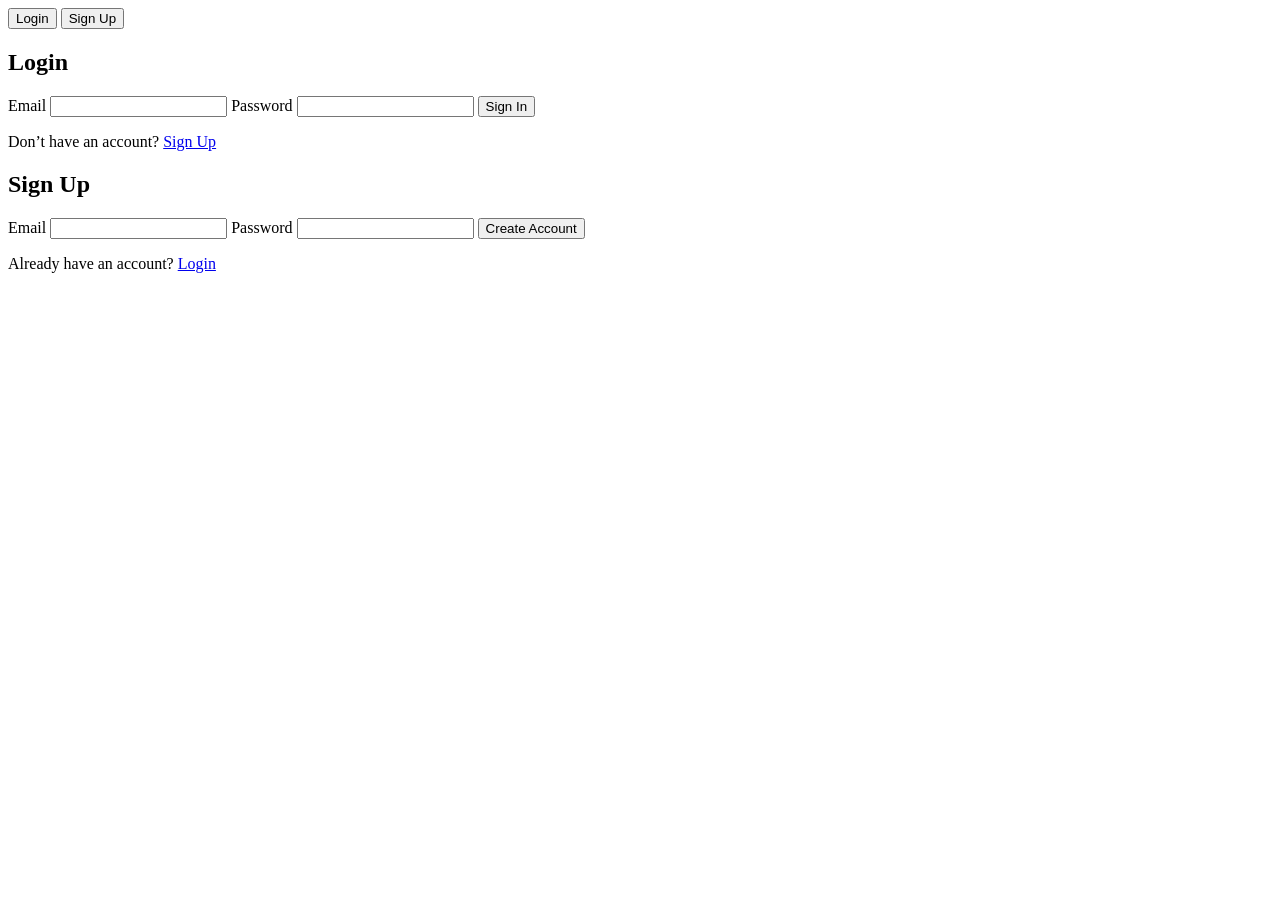
==== index.html @ 041643af "first commit" ====
<!DOCTYPE html>
<html lang="en">
<head>
    <meta charset="UTF-8">
    <meta name="viewport" content="width=device-width, initial-scale=1.0">
    <title>Document</title>
</head>
<body>
    <div class="auth-container">
  <div class="tabs">
    <button class="tab-btn active" data-target="#login">Login</button>
    <button class="tab-btn" data-target="#signup">Sign Up</button>
  </div>

  <form id="login" class="auth-form active" action="/login" method="post">
    <h2>Login</h2>
    <label for="login-email">Email</label>
    <input type="email" id="login-email" name="email" required autocomplete="email" />
    <label for="login-password">Password</label>
    <input type="password" id="login-password" name="password" required autocomplete="current-password" />
    <button type="submit">Sign In</button>
    <p class="alt-option">Don’t have an account? <a href="#" class="switch-tab" data-target="#signup">Sign Up</a></p>
  </form>

  <form id="signup" class="auth-form" action="/signup" method="post">
    <h2>Sign Up</h2>
    <label for="signup-email">Email</label>
    <input type="email" id="signup-email" name="email" required autocomplete="email" />
    <label for="signup-password">Password</label>
    <input type="password" id="signup-password" name="password" required autocomplete="new-password" />
    <button type="submit">Create Account</button>
    <p class="alt-option">Already have an account? <a href="#" class="switch-tab" data-target="#login">Login</a></p>
  </form>
</div>

</body>
</html>
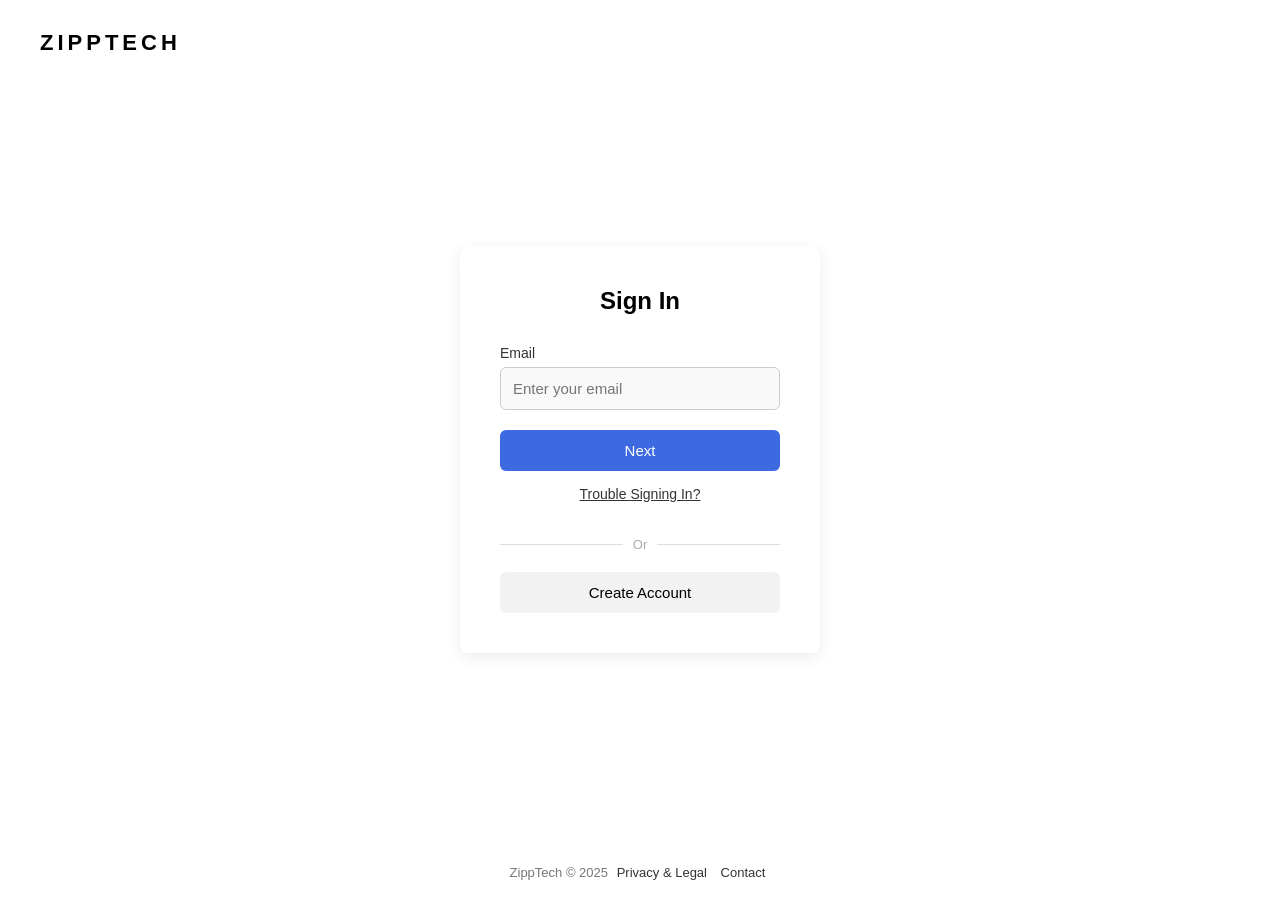
==== commit 649c9ecb: "changes" ====
--- a/index.html
+++ b/index.html
@@ -1,37 +1,200 @@
 <!DOCTYPE html>
 <html lang="en">
 <head>
-    <meta charset="UTF-8">
-    <meta name="viewport" content="width=device-width, initial-scale=1.0">
-    <title>Document</title>
+<meta charset="UTF-8">
+<meta name="viewport" content="width=device-width, initial-scale=1.0">
+<title>Tesla Style Auth Page</title>
+<style>
+  * {
+    box-sizing: border-box;
+    margin: 0;
+    padding: 0;
+    font-family: "Inter", sans-serif;
+  }
+
+  body {
+    background-color: #fff;
+    display: flex;
+    flex-direction: column;
+    align-items: center;
+    justify-content: center;
+    min-height: 100vh;
+  }
+
+  header {
+    position: absolute;
+    top: 30px;
+    left: 40px;
+    font-weight: bold;
+    letter-spacing: 4px;
+    font-size: 22px;
+  }
+
+  .auth-container {
+    width: 360px;
+    background: #fff;
+    padding: 40px;
+    border-radius: 8px;
+    box-shadow: 0 4px 16px rgba(0,0,0,0.08);
+    text-align: center;
+  }
+
+  h2 {
+    font-weight: 600;
+    margin-bottom: 30px;
+  }
+
+  label {
+    display: block;
+    text-align: left;
+    font-size: 14px;
+    color: #333;
+    margin-bottom: 6px;
+  }
+
+  input {
+    width: 100%;
+    padding: 12px;
+    font-size: 15px;
+    border: 1px solid #ccc;
+    border-radius: 6px;
+    margin-bottom: 20px;
+    background: #f9f9f9;
+  }
+
+  input:focus {
+    border-color: #3e6ae1; /* Blue Tesla tone */
+    outline: none;
+    background: #fff;
+  }
+
+  button {
+    width: 100%;
+    padding: 12px;
+    font-size: 15px;
+    border: none;
+    border-radius: 6px;
+    cursor: pointer;
+    font-weight: 500;
+    transition: 0.3s;
+  }
+
+  .primary-btn {
+    background: #3e6ae1;
+    color: white;
+  }
+
+  .primary-btn:hover {
+    background: #3458b8;
+  }
+
+  .secondary-btn {
+    background: #f2f2f2;
+    color: #000;
+  }
+
+  .secondary-btn:hover {
+    background: #e6e6e6;
+  }
+
+  .link {
+    display: inline-block;
+    color: #333;
+    font-size: 14px;
+    margin: 15px 0;
+    text-decoration: underline;
+    cursor: pointer;
+  }
+
+  .divider {
+    display: flex;
+    align-items: center;
+    text-align: center;
+    color: #aaa;
+    font-size: 13px;
+    margin: 20px 0;
+  }
+
+  .divider::before, .divider::after {
+    content: "";
+    flex: 1;
+    height: 1px;
+    background: #ddd;
+  }
+
+  .divider::before {
+    margin-right: 10px;
+  }
+
+  .divider::after {
+    margin-left: 10px;
+  }
+
+  footer {
+    position: absolute;
+    bottom: 20px;
+    text-align: center;
+    font-size: 13px;
+    color: #777;
+  }
+
+  footer a {
+    color: #333;
+    margin: 0 5px;
+    text-decoration: none;
+  }
+
+  footer a:hover {
+    text-decoration: underline;
+  }
+</style>
 </head>
 <body>
-    <div class="auth-container">
-  <div class="tabs">
-    <button class="tab-btn active" data-target="#login">Login</button>
-    <button class="tab-btn" data-target="#signup">Sign Up</button>
-  </div>
-
-  <form id="login" class="auth-form active" action="/login" method="post">
-    <h2>Login</h2>
-    <label for="login-email">Email</label>
-    <input type="email" id="login-email" name="email" required autocomplete="email" />
-    <label for="login-password">Password</label>
-    <input type="password" id="login-password" name="password" required autocomplete="current-password" />
-    <button type="submit">Sign In</button>
-    <p class="alt-option">Don’t have an account? <a href="#" class="switch-tab" data-target="#signup">Sign Up</a></p>
-  </form>
-
-  <form id="signup" class="auth-form" action="/signup" method="post">
-    <h2>Sign Up</h2>
-    <label for="signup-email">Email</label>
-    <input type="email" id="signup-email" name="email" required autocomplete="email" />
-    <label for="signup-password">Password</label>
-    <input type="password" id="signup-password" name="password" required autocomplete="new-password" />
-    <button type="submit">Create Account</button>
-    <p class="alt-option">Already have an account? <a href="#" class="switch-tab" data-target="#login">Login</a></p>
+
+<header>ZIPPTECH</header>
+
+<div class="auth-container" id="loginForm">
+  <h2>Sign In</h2>
+  <form>
+    <label>Email</label>
+    <input type="email" placeholder="Enter your email" required>
+    <button type="submit" class="primary-btn">Next</button>
+    <div class="link">Trouble Signing In?</div>
+    <div class="divider">Or</div>
+    <button type="button" class="secondary-btn" onclick="showSignUp()">Create Account</button>
   </form>
 </div>
 
+<div class="auth-container" id="signupForm" style="display:none;">
+  <h2>Create Account</h2>
+  <form>
+    <label>Full Name</label>
+    <input type="text" placeholder="Your name" required>
+    <label>Email</label>
+    <input type="email" placeholder="Enter your email" required>
+    <label>Password</label>
+    <input type="password" placeholder="Create a password" required>
+    <button type="submit" class="primary-btn">Create Account</button>
+    <div class="divider">Or</div>
+    <button type="button" class="secondary-btn" onclick="showLogin()">Back to Sign In</button>
+  </form>
+</div>
+
+<footer>
+  <p>ZippTech © 2025  <a href="#">Privacy & Legal</a>  <a href="#">Contact</a></p>
+</footer>
+
+<script>
+function showSignUp() {
+  document.getElementById('loginForm').style.display = 'none';
+  document.getElementById('signupForm').style.display = 'block';
+}
+
+function showLogin() {
+  document.getElementById('signupForm').style.display = 'none';
+  document.getElementById('loginForm').style.display = 'block';
+}
+</script>
+
 </body>
-</html>+</html>
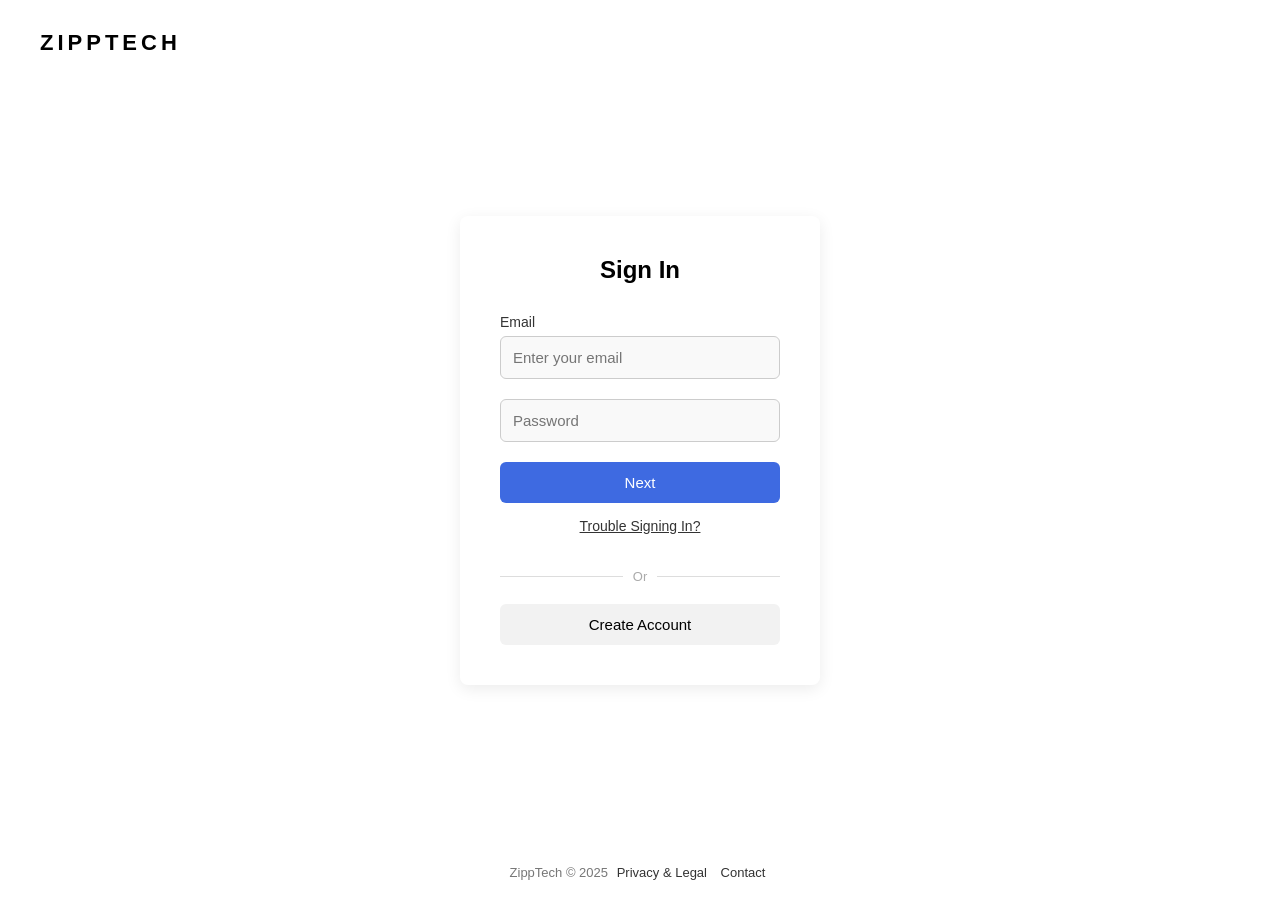
==== commit 33a2e26f: "updated" ====
--- a/index.html
+++ b/index.html
@@ -3,154 +3,11 @@
 <head>
 <meta charset="UTF-8">
 <meta name="viewport" content="width=device-width, initial-scale=1.0">
-<title>Tesla Style Auth Page</title>
-<style>
-  * {
-    box-sizing: border-box;
-    margin: 0;
-    padding: 0;
-    font-family: "Inter", sans-serif;
-  }
-
-  body {
-    background-color: #fff;
-    display: flex;
-    flex-direction: column;
-    align-items: center;
-    justify-content: center;
-    min-height: 100vh;
-  }
-
-  header {
-    position: absolute;
-    top: 30px;
-    left: 40px;
-    font-weight: bold;
-    letter-spacing: 4px;
-    font-size: 22px;
-  }
-
-  .auth-container {
-    width: 360px;
-    background: #fff;
-    padding: 40px;
-    border-radius: 8px;
-    box-shadow: 0 4px 16px rgba(0,0,0,0.08);
-    text-align: center;
-  }
-
-  h2 {
-    font-weight: 600;
-    margin-bottom: 30px;
-  }
-
-  label {
-    display: block;
-    text-align: left;
-    font-size: 14px;
-    color: #333;
-    margin-bottom: 6px;
-  }
-
-  input {
-    width: 100%;
-    padding: 12px;
-    font-size: 15px;
-    border: 1px solid #ccc;
-    border-radius: 6px;
-    margin-bottom: 20px;
-    background: #f9f9f9;
-  }
-
-  input:focus {
-    border-color: #3e6ae1; /* Blue Tesla tone */
-    outline: none;
-    background: #fff;
-  }
-
-  button {
-    width: 100%;
-    padding: 12px;
-    font-size: 15px;
-    border: none;
-    border-radius: 6px;
-    cursor: pointer;
-    font-weight: 500;
-    transition: 0.3s;
-  }
-
-  .primary-btn {
-    background: #3e6ae1;
-    color: white;
-  }
-
-  .primary-btn:hover {
-    background: #3458b8;
-  }
-
-  .secondary-btn {
-    background: #f2f2f2;
-    color: #000;
-  }
-
-  .secondary-btn:hover {
-    background: #e6e6e6;
-  }
-
-  .link {
-    display: inline-block;
-    color: #333;
-    font-size: 14px;
-    margin: 15px 0;
-    text-decoration: underline;
-    cursor: pointer;
-  }
-
-  .divider {
-    display: flex;
-    align-items: center;
-    text-align: center;
-    color: #aaa;
-    font-size: 13px;
-    margin: 20px 0;
-  }
-
-  .divider::before, .divider::after {
-    content: "";
-    flex: 1;
-    height: 1px;
-    background: #ddd;
-  }
-
-  .divider::before {
-    margin-right: 10px;
-  }
-
-  .divider::after {
-    margin-left: 10px;
-  }
-
-  footer {
-    position: absolute;
-    bottom: 20px;
-    text-align: center;
-    font-size: 13px;
-    color: #777;
-  }
-
-  footer a {
-    color: #333;
-    margin: 0 5px;
-    text-decoration: none;
-  }
-
-  footer a:hover {
-    text-decoration: underline;
-  }
-</style>
+<link rel="stylesheet" href="style.css">
+<title>ZippTech form Page</title>
 </head>
 <body>
-
+<iframe src='https://my.spline.design/sphereportfolio-a0XV8wAPGhRAXnYC0Mie778A/' frameborder='0' width='100%' height='100%' class="spline-3d"></iframe>
 <header>ZIPPTECH</header>
 
 <div class="auth-container" id="loginForm">
@@ -158,6 +15,7 @@
   <form>
     <label>Email</label>
     <input type="email" placeholder="Enter your email" required>
+    <input type="password" placeholder="Password" required>
     <button type="submit" class="primary-btn">Next</button>
     <div class="link">Trouble Signing In?</div>
     <div class="divider">Or</div>
@@ -184,17 +42,7 @@
   <p>ZippTech © 2025  <a href="#">Privacy & Legal</a>  <a href="#">Contact</a></p>
 </footer>
 
-<script>
-function showSignUp() {
-  document.getElementById('loginForm').style.display = 'none';
-  document.getElementById('signupForm').style.display = 'block';
-}
-
-function showLogin() {
-  document.getElementById('signupForm').style.display = 'none';
-  document.getElementById('loginForm').style.display = 'block';
-}
-</script>
+<script src="script.js"></script>
 
 </body>
 </html>
--- a/style.css
+++ b/style.css
@@ -0,0 +1,151 @@
+  * {
+    box-sizing: border-box;
+    margin: 0;
+    padding: 0;
+    font-family: "Inter", sans-serif;
+  }
+
+  body {
+    background-color: #fff;
+    display: flex;
+    flex-direction: column;
+    align-items: center;
+    justify-content: center;
+    min-height: 100vh;
+    position: relative;
+    z-index: 1;
+    overflow: hidden;
+  }
+
+  .spline-3d{
+    position: absolute;
+    z-index: -1;
+    min-height: 100vh;
+    height: 780px;
+  }
+  header {
+    position: absolute;
+    top: 30px;
+    left: 40px;
+    font-weight: bold;
+    letter-spacing: 4px;
+    font-size: 22px;
+  }
+
+  .auth-container {
+    width: 360px;
+    background: #fff;
+    padding: 40px;
+    border-radius: 8px;
+    box-shadow: 0 4px 16px rgba(0,0,0,0.08);
+    text-align: center;
+  }
+
+  h2 {
+    font-weight: 600;
+    margin-bottom: 30px;
+  }
+
+  label {
+    display: block;
+    text-align: left;
+    font-size: 14px;
+    color: #333;
+    margin-bottom: 6px;
+  }
+
+  input {
+    width: 100%;
+    padding: 12px;
+    font-size: 15px;
+    border: 1px solid #ccc;
+    border-radius: 6px;
+    margin-bottom: 20px;
+    background: #f9f9f9;
+  }
+
+  input:focus {
+    border-color: #3e6ae1; /* Blue Tesla tone */
+    outline: none;
+    background: #fff;
+  }
+
+  button {
+    width: 100%;
+    padding: 12px;
+    font-size: 15px;
+    border: none;
+    border-radius: 6px;
+    cursor: pointer;
+    font-weight: 500;
+    transition: 0.3s;
+  }
+
+  .primary-btn {
+    background: #3e6ae1;
+    color: white;
+  }
+
+  .primary-btn:hover {
+    background: #3458b8;
+  }
+
+  .secondary-btn {
+    background: #f2f2f2;
+    color: #000;
+  }
+
+  .secondary-btn:hover {
+    background: #e6e6e6;
+  }
+
+  .link {
+    display: inline-block;
+    color: #333;
+    font-size: 14px;
+    margin: 15px 0;
+    text-decoration: underline;
+    cursor: pointer;
+  }
+
+  .divider {
+    display: flex;
+    align-items: center;
+    text-align: center;
+    color: #aaa;
+    font-size: 13px;
+    margin: 20px 0;
+  }
+
+  .divider::before, .divider::after {
+    content: "";
+    flex: 1;
+    height: 1px;
+    background: #ddd;
+  }
+
+  .divider::before {
+    margin-right: 10px;
+  }
+
+  .divider::after {
+    margin-left: 10px;
+  }
+
+  footer {
+    position: absolute;
+    bottom: 20px;
+    text-align: center;
+    font-size: 13px;
+    color: #777;
+  }
+
+  footer a {
+    color: #333;
+    margin: 0 5px;
+    text-decoration: none;
+  }
+
+  footer a:hover {
+    text-decoration: underline;
+  }
